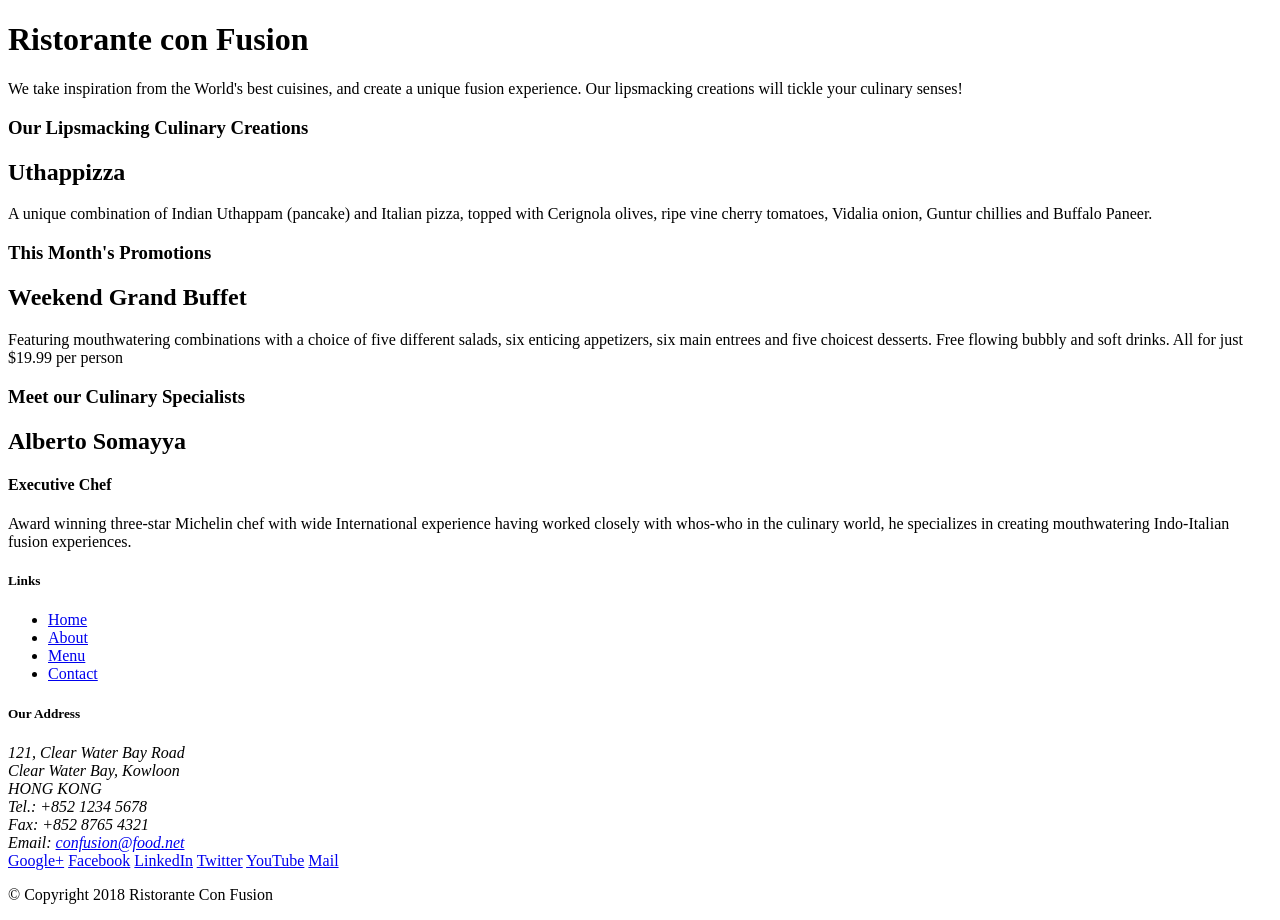
==== index.html @ d3e9f5dc "Intro.Bootstrap" ====
<!DOCTYPE html>
<html lang="en">

<head>
  <!-- Required meta tags always come first -->
<meta charset="utf-8">
<meta name="viewport" content="width=device-width, initial-scale=1, shrink-to-fit=no">
<meta http-equiv="x-ua-compatible" content="ie=edge">

<!-- Bootstrap CSS -->
<link rel="stylesheet" href="node_modules/bootstrap/dist/css/bootstrap.min.css">
    <title>Ristorante Con Fusion</title>
</head>

<body>

    <header>
        <div>
            <div>
                <div>
                    <h1>Ristorante con Fusion</h1>
                    <p>We take inspiration from the World's best cuisines, and create a unique fusion experience. Our lipsmacking creations will tickle your culinary senses!</p>
                </div>
                <div>
                </div>
            </div>
        </div>
    </header>

    <div>
        <div>
            <div>
                <h3>Our Lipsmacking Culinary Creations</h3>
            </div>
            <div>
                <h2>Uthappizza</h2>
                <p>A unique combination of Indian Uthappam (pancake) and Italian pizza, topped with Cerignola olives, ripe vine cherry tomatoes, Vidalia onion, Guntur chillies and Buffalo Paneer.</p>
            </div>
        </div>


        <div>
            <div>
                <h3>This Month's Promotions</h3>
            </div>
            <div>
                <h2>Weekend Grand Buffet</h2>
                <p>Featuring mouthwatering combinations with a choice of five different salads, six enticing appetizers, six main entrees and five choicest desserts. Free flowing bubbly and soft drinks. All for just $19.99 per person </p>
            </div>
        </div>

        <div>
            <div>
                <h3>Meet our Culinary Specialists</h3>
            </div>
            <div>
                <h2>Alberto Somayya</h2>
                <h4>Executive Chef</h4>
                <p>Award winning three-star Michelin chef with wide International experience having worked closely with whos-who in the culinary world, he specializes in creating mouthwatering Indo-Italian fusion experiences. </p>
            </div>
        </div>
    </div>

    <footer>
        <div>
            <div>
                <div>
                    <h5>Links</h5>
                    <ul>
                        <li><a href="#">Home</a></li>
                        <li><a href="#">About</a></li>
                        <li><a href="#">Menu</a></li>
                        <li><a href="#">Contact</a></li>
                    </ul>
                </div>
                <div>
                    <h5>Our Address</h5>
                    <address>
		              121, Clear Water Bay Road<br>
		              Clear Water Bay, Kowloon<br>
		              HONG KONG<br>
		              Tel.: +852 1234 5678<br>
		              Fax: +852 8765 4321<br>
		              Email: <a href="mailto:confusion@food.net">confusion@food.net</a>
		           </address>
                </div>
                <div>
                    <div>
                        <a href="http://google.com/+">Google+</a>
                        <a href="http://www.facebook.com/profile.php?id=">Facebook</a>
                        <a href="http://www.linkedin.com/in/">LinkedIn</a>
                        <a href="http://twitter.com/">Twitter</a>
                        <a href="http://youtube.com/">YouTube</a>
                        <a href="mailto:">Mail</a>
                    </div>
                </div>
           </div>
           <div>
                <div>
                    <p>© Copyright 2018 Ristorante Con Fusion</p>
                </div>
           </div>
        </div>
    </footer>
    <!-- jQuery first, then Popper.js, then Bootstrap JS. -->
    <script src="node_modules/jquery/dist/jquery.slim.min.js"></script>
    <script src="node_modules/popper.js/dist/umd/popper.min.js"></script>
    <script src="node_modules/bootstrap/dist/js/bootstrap.min.js"></script>
</body>

</html>
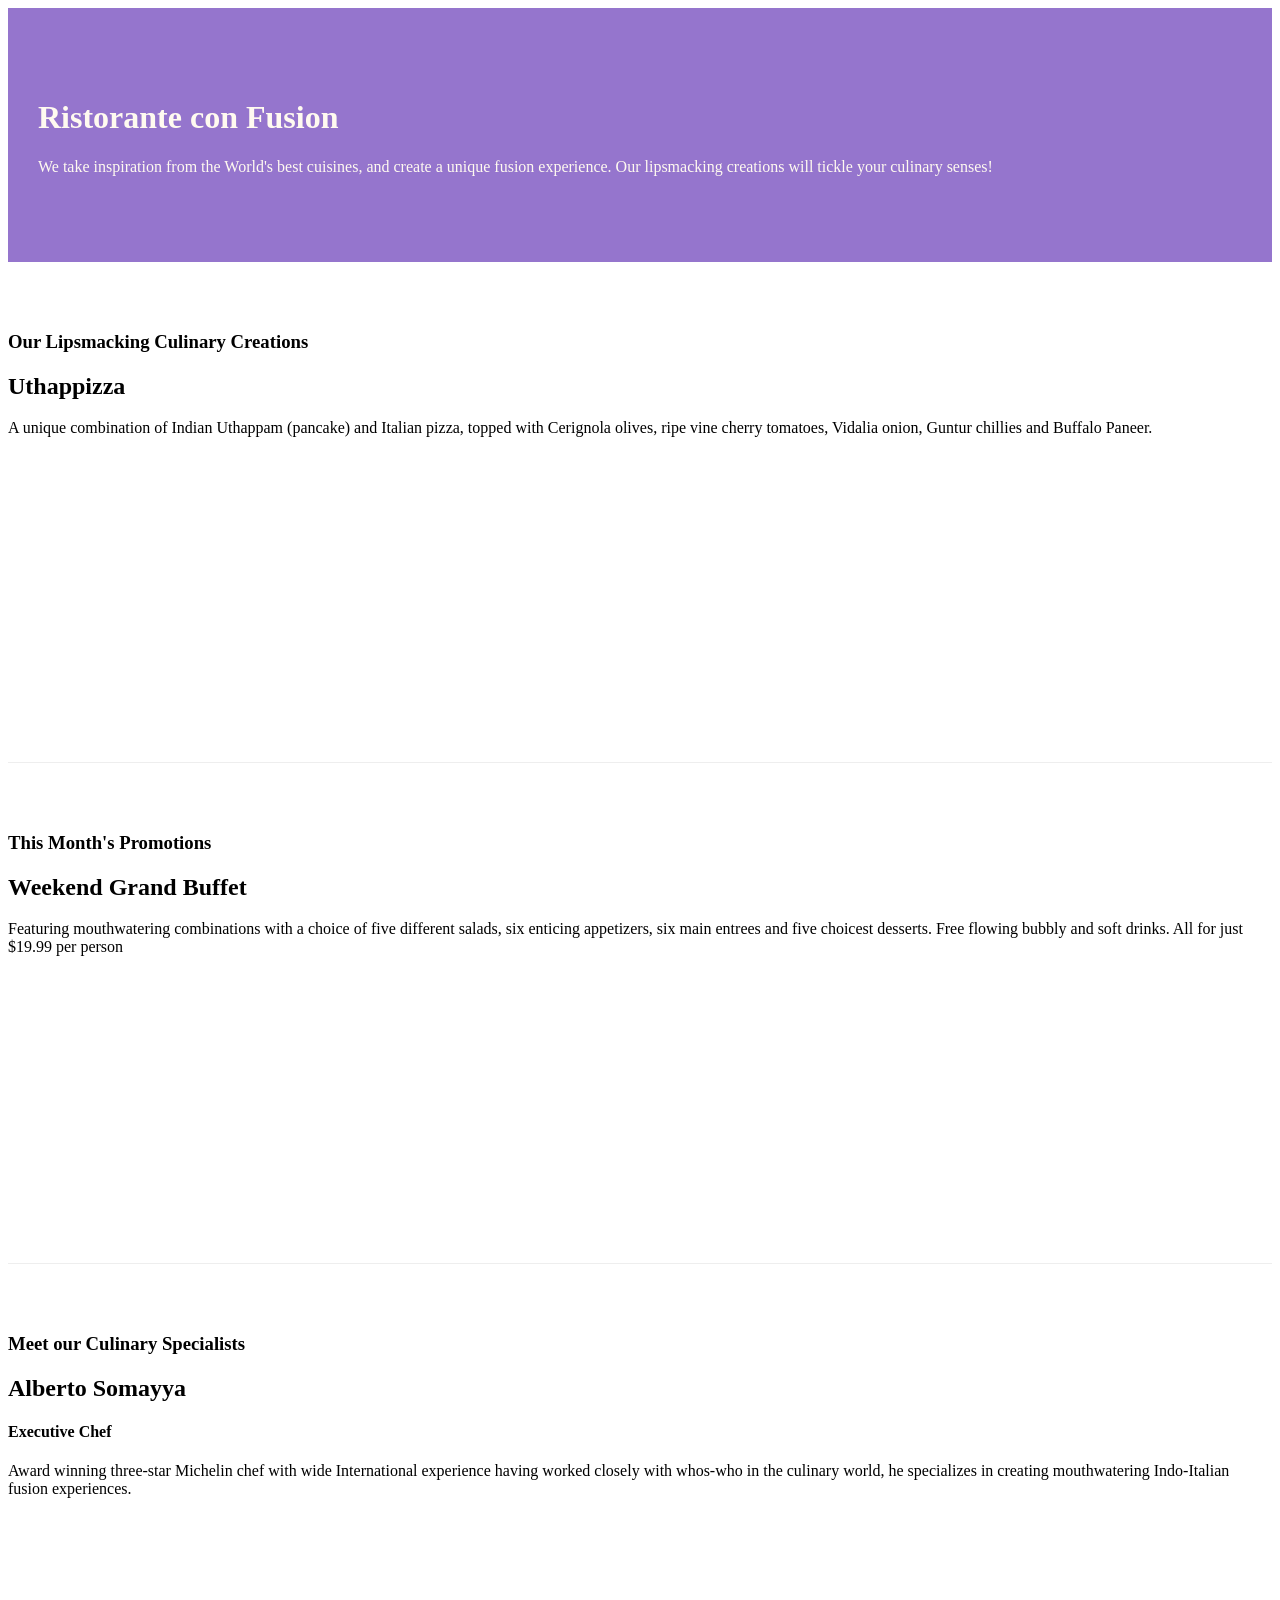
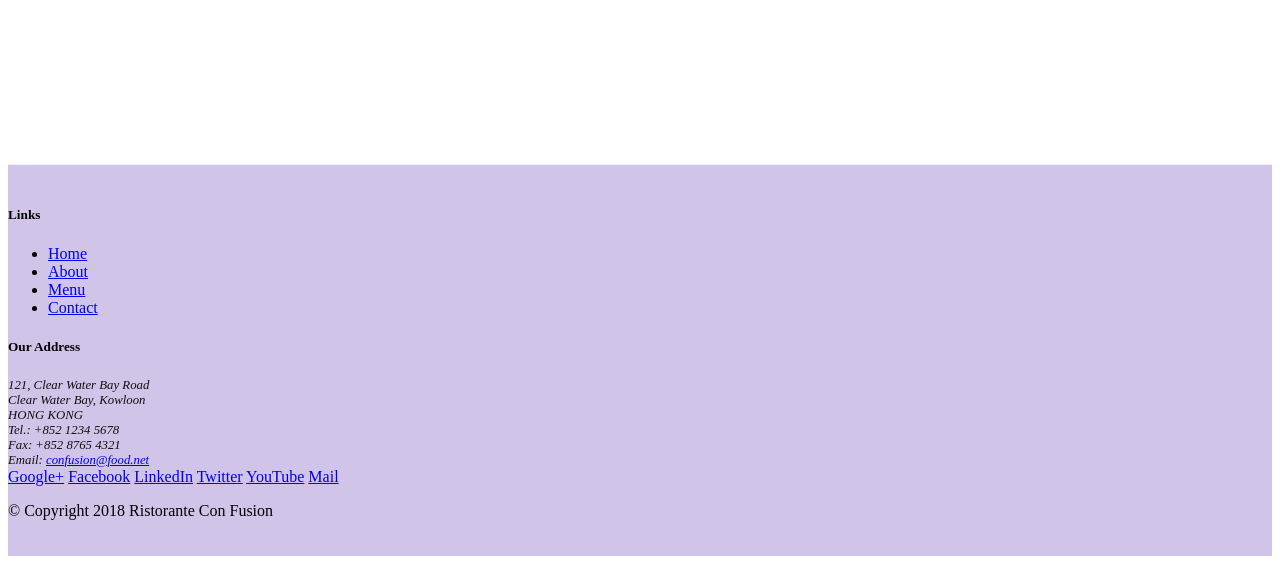
==== commit 41e453d4: "Bootstrap grid part two" ====
--- a/index.html
+++ b/index.html
@@ -9,51 +9,52 @@
 
 <!-- Bootstrap CSS -->
 <link rel="stylesheet" href="node_modules/bootstrap/dist/css/bootstrap.min.css">
+<link href="css/styles.css" rel="stylesheet">
     <title>Ristorante Con Fusion</title>
 </head>
 
 <body>
 
-    <header>
-        <div>
-            <div>
-                <div>
+    <header class="jumbotron">
+        <div class="container">
+            <div class="row row-header">
+                <div class="col-12 col-sm-6">
                     <h1>Ristorante con Fusion</h1>
                     <p>We take inspiration from the World's best cuisines, and create a unique fusion experience. Our lipsmacking creations will tickle your culinary senses!</p>
                 </div>
-                <div>
+                <div class="col-12 col-sm">
                 </div>
             </div>
         </div>
     </header>
 
-    <div>
-        <div>
-            <div>
+    <div class="container">
+        <div class="row row-content align-items-center">
+            <div class="col-12 col-sm-4 order-sm-last col-md-3">
                 <h3>Our Lipsmacking Culinary Creations</h3>
             </div>
-            <div>
+            <div class="col col-sm order-sm-first col-md">
                 <h2>Uthappizza</h2>
                 <p>A unique combination of Indian Uthappam (pancake) and Italian pizza, topped with Cerignola olives, ripe vine cherry tomatoes, Vidalia onion, Guntur chillies and Buffalo Paneer.</p>
             </div>
         </div>
 
 
-        <div>
-            <div>
+        <div class="row row-content align-items-center">
+            <div class="col-12 col-sm-4 col-md-3">
                 <h3>This Month's Promotions</h3>
             </div>
-            <div>
+            <div class="col col-sm col-md">
                 <h2>Weekend Grand Buffet</h2>
                 <p>Featuring mouthwatering combinations with a choice of five different salads, six enticing appetizers, six main entrees and five choicest desserts. Free flowing bubbly and soft drinks. All for just $19.99 per person </p>
             </div>
         </div>
 
-        <div>
-            <div>
+        <div class="row row-content align-items-center">
+            <div class="col-12 col-sm-4 order-sm-last col-md-3">
                 <h3>Meet our Culinary Specialists</h3>
             </div>
-            <div>
+            <div class="col col-sm order-sm-first col-md">
                 <h2>Alberto Somayya</h2>
                 <h4>Executive Chef</h4>
                 <p>Award winning three-star Michelin chef with wide International experience having worked closely with whos-who in the culinary world, he specializes in creating mouthwatering Indo-Italian fusion experiences. </p>
@@ -61,21 +62,21 @@
         </div>
     </div>
 
-    <footer>
-        <div>
-            <div>
-                <div>
+    <footer class="footer">
+        <div class="container">
+            <div class="row">
+                <div class="col-4 offset-1 col-sm-2">
                     <h5>Links</h5>
-                    <ul>
+                    <ul class="list-unstyled">
                         <li><a href="#">Home</a></li>
                         <li><a href="#">About</a></li>
                         <li><a href="#">Menu</a></li>
                         <li><a href="#">Contact</a></li>
                     </ul>
                 </div>
-                <div>
+                <div class="col-7 col-sm-5">
                     <h5>Our Address</h5>
-                    <address>
+                <address>
 		              121, Clear Water Bay Road<br>
 		              Clear Water Bay, Kowloon<br>
 		              HONG KONG<br>
@@ -84,8 +85,8 @@
 		              Email: <a href="mailto:confusion@food.net">confusion@food.net</a>
 		           </address>
                 </div>
-                <div>
-                    <div>
+                <div class="col-12 col-sm-4 align-self-center">
+                    <div class="text-center">
                         <a href="http://google.com/+">Google+</a>
                         <a href="http://www.facebook.com/profile.php?id=">Facebook</a>
                         <a href="http://www.linkedin.com/in/">LinkedIn</a>
@@ -95,8 +96,8 @@
                     </div>
                 </div>
            </div>
-           <div>
-                <div>
+           <div class="row justify-content-center">
+                <div class="col-auto">
                     <p>© Copyright 2018 Ristorante Con Fusion</p>
                 </div>
            </div>
--- a/css/styles.css
+++ b/css/styles.css
@@ -0,0 +1,30 @@
+.row-header{
+    margin:0px auto;
+    padding:0px;
+}
+
+.row-content {
+    margin:0px auto;
+    padding: 50px 0px 50px 0px;
+    border-bottom: 1px ridge;
+    min-height:400px;
+}
+
+.footer{
+    background-color: #D1C4E9;
+    margin:0px auto;
+    padding: 20px 0px 20px 0px;
+}
+
+.jumbotron {
+    padding:70px 30px 70px 30px;
+    margin:0px auto;
+    background: #9575CD ;
+    color:floralwhite;
+}
+
+address{
+    font-size:80%;
+    margin:0px;
+    color:#0f0f0f;
+}
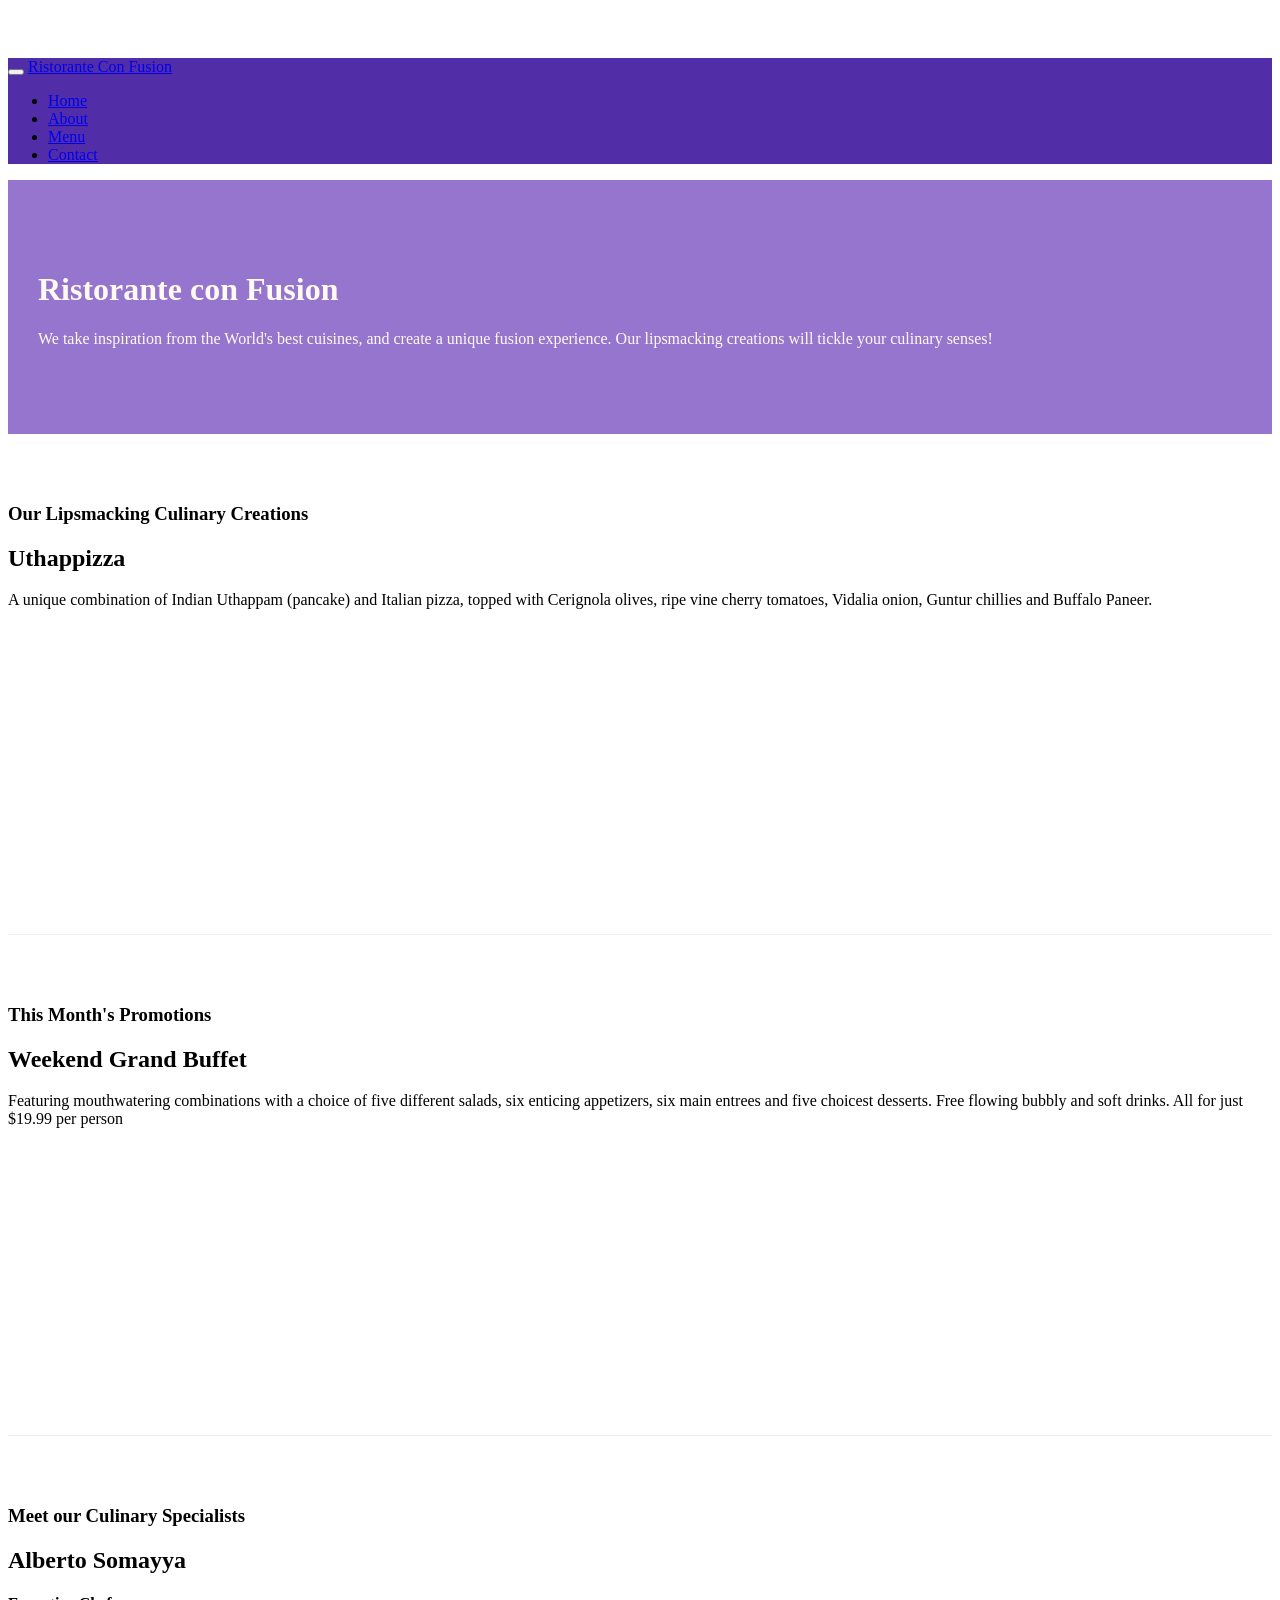
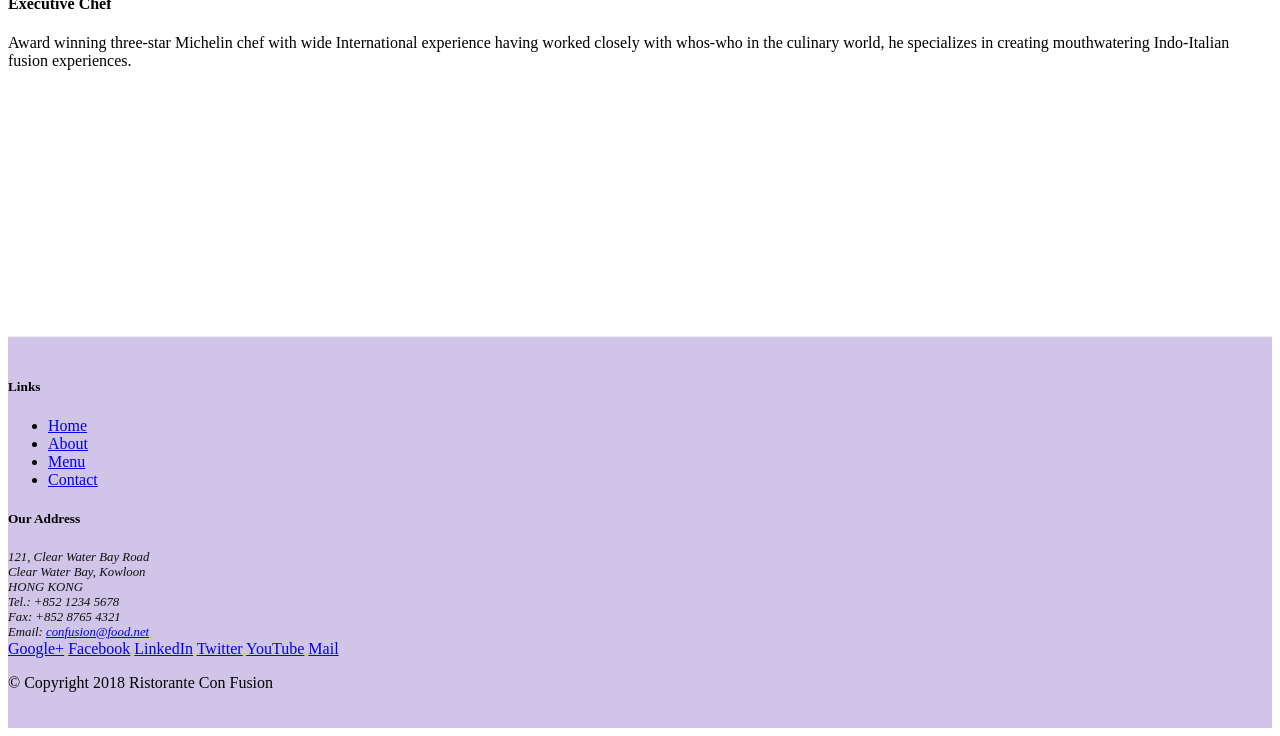
==== commit 5d9fed50: "navbar and breadcrumbs" ====
--- a/index.html
+++ b/index.html
@@ -14,6 +14,22 @@
 </head>
 
 <body>
+    <nav class="navbar navbar-dark navbar-expand-sm fixed-top">
+      <div class="container">
+        <button class="navbat-toggler" type="button" data-toggle="collapse" data-target="#Navbar">
+            <span class="navbar-toggler-icon"></span>
+        </button>
+        <a class="navbar-brand mr-auto" href="#">Ristorante Con Fusion</a>
+        <div class="collapse navbar-collapse" id="Navbar">
+          <ul class="navbar-nav mr-auto">
+            <li class="nav-item active"><a class="nav-link" href="#">Home</a></li>
+            <li class="nav-item"><a class="nav-link" href="./aboutus.html">About</a></li>
+            <li class="nav-item"><a class="nav-link" href="#">Menu</a></li>
+            <li class="nav-item"><a class="nav-link" href="#">Contact</a></li>
+          </ul>
+        </div>
+      </div>
+    </nav>
 
     <header class="jumbotron">
         <div class="container">
@@ -69,7 +85,7 @@
                     <h5>Links</h5>
                     <ul class="list-unstyled">
                         <li><a href="#">Home</a></li>
-                        <li><a href="#">About</a></li>
+                        <li><a href="./aboutus.html">About</a></li>
                         <li><a href="#">Menu</a></li>
                         <li><a href="#">Contact</a></li>
                     </ul>
--- a/css/styles.css
+++ b/css/styles.css
@@ -28,3 +28,12 @@
     margin:0px;
     color:#0f0f0f;
 }
+
+body {
+    padding: 50px 0px 0px 0px;
+    z-index: 0;
+}
+
+.navbar-dark {
+  background-color: #512DA8;
+}
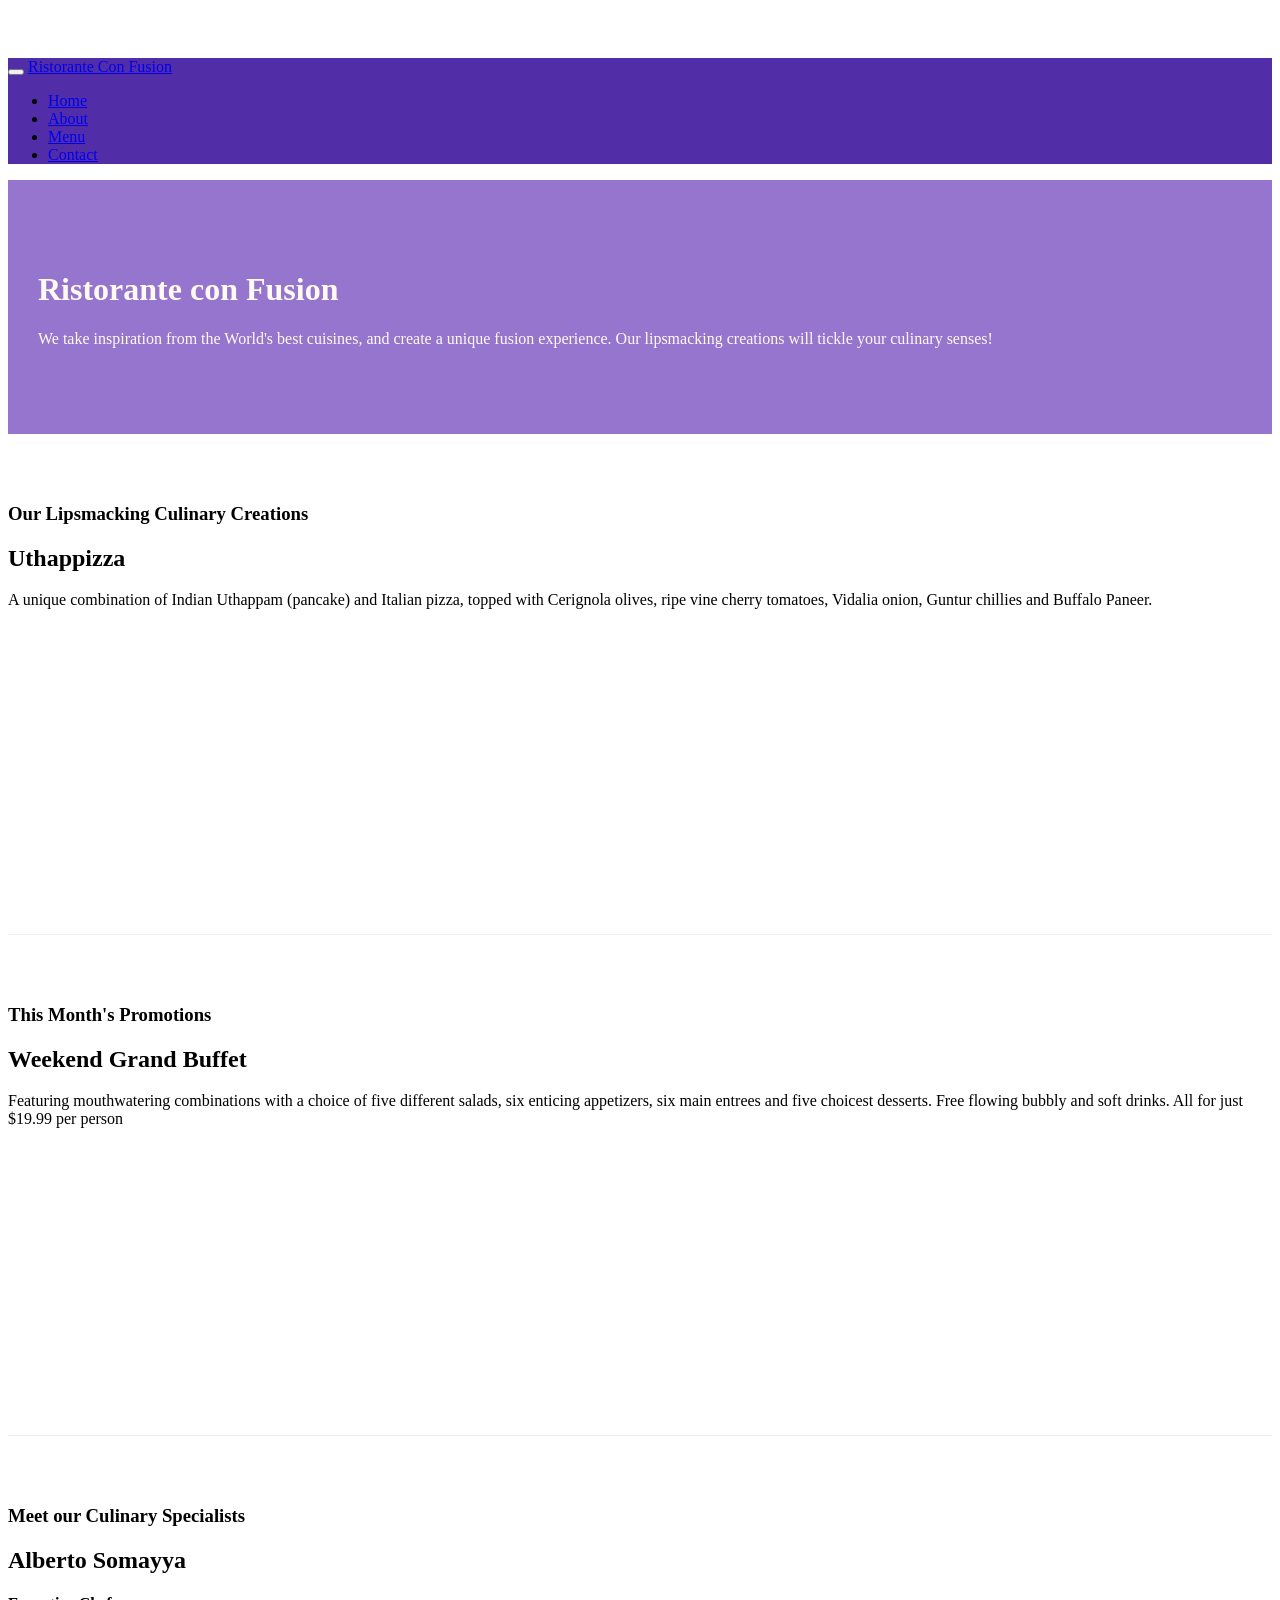
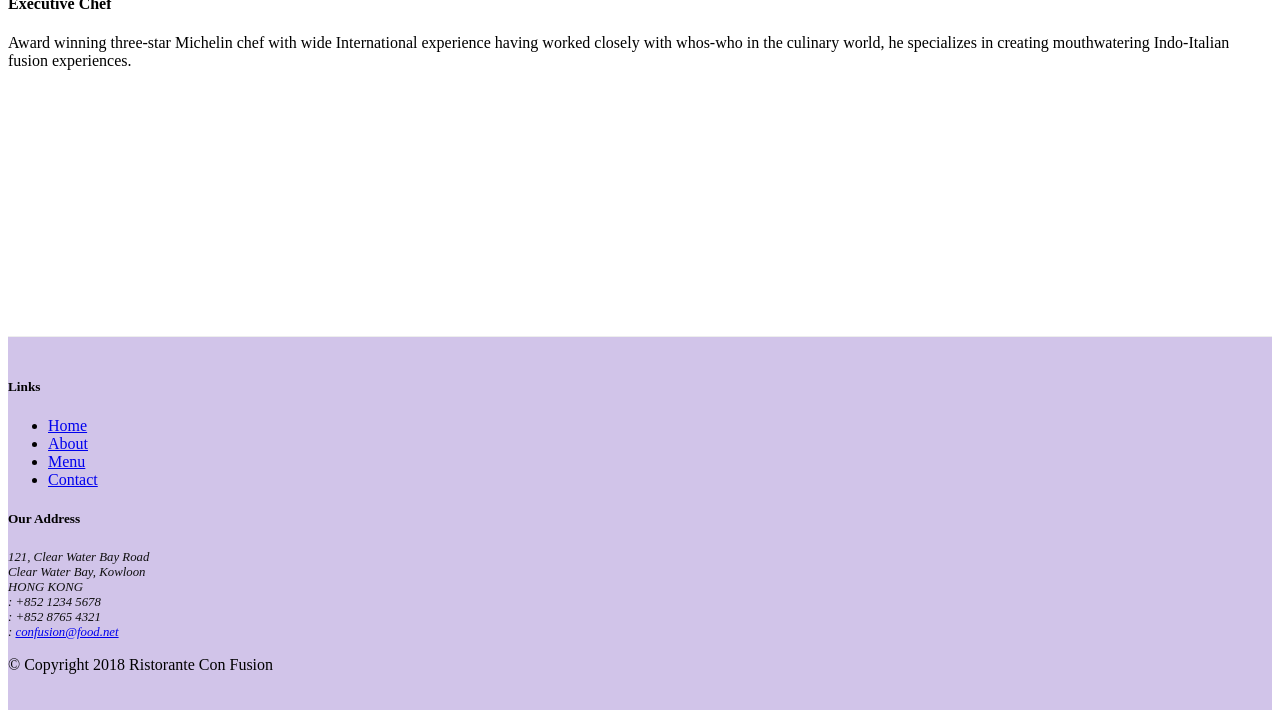
==== commit 50be1703: "icon fonts" ====
--- a/index.html
+++ b/index.html
@@ -9,6 +9,8 @@
 
 <!-- Bootstrap CSS -->
 <link rel="stylesheet" href="node_modules/bootstrap/dist/css/bootstrap.min.css">
+<link rel="stylesheet" href="node_modules/font-awesome/css/font-awesome.min.css">
+<link rel="stylesheet" href="node_modules/bootstrap-social/bootstrap-social.css">
 <link href="css/styles.css" rel="stylesheet">
     <title>Ristorante Con Fusion</title>
 </head>
@@ -16,16 +18,16 @@
 <body>
     <nav class="navbar navbar-dark navbar-expand-sm fixed-top">
       <div class="container">
-        <button class="navbat-toggler" type="button" data-toggle="collapse" data-target="#Navbar">
+        <button class="navbar-toggler" type="button" data-toggle="collapse" data-target="#Navbar">
             <span class="navbar-toggler-icon"></span>
         </button>
         <a class="navbar-brand mr-auto" href="#">Ristorante Con Fusion</a>
         <div class="collapse navbar-collapse" id="Navbar">
           <ul class="navbar-nav mr-auto">
-            <li class="nav-item active"><a class="nav-link" href="#">Home</a></li>
-            <li class="nav-item"><a class="nav-link" href="./aboutus.html">About</a></li>
-            <li class="nav-item"><a class="nav-link" href="#">Menu</a></li>
-            <li class="nav-item"><a class="nav-link" href="#">Contact</a></li>
+            <li class="nav-item active"><a class="nav-link" href="#"><span class="fa fa-home fa-lg"></span> Home</a></li>
+            <li class="nav-item"><a class="nav-link" href="./aboutus.html"><span class="fa fa-info fa-lg"></span> About</a></li>
+            <li class="nav-item"><a class="nav-link" href="#"><span class="fa fa-list fa-lg"></span> Menu</a></li>
+            <li class="nav-item"><a class="nav-link" href="#"><span class="fa fa-address-card fa-lg"></span> Contact</a></li>
           </ul>
         </div>
       </div>
@@ -96,19 +98,19 @@
 		              121, Clear Water Bay Road<br>
 		              Clear Water Bay, Kowloon<br>
 		              HONG KONG<br>
-		              Tel.: +852 1234 5678<br>
-		              Fax: +852 8765 4321<br>
-		              Email: <a href="mailto:confusion@food.net">confusion@food.net</a>
+		              <i class="fa fa-phone fa-lg"></i>: +852 1234 5678<br>
+		              <i class="fa fa-fax fa-lg"></i>: +852 8765 4321<br>
+		              <i class="fa fa-envelope fa-lg"></i>: <a href="mailto:confusion@food.net">confusion@food.net</a>
 		           </address>
                 </div>
                 <div class="col-12 col-sm-4 align-self-center">
                     <div class="text-center">
-                        <a href="http://google.com/+">Google+</a>
-                        <a href="http://www.facebook.com/profile.php?id=">Facebook</a>
-                        <a href="http://www.linkedin.com/in/">LinkedIn</a>
-                        <a href="http://twitter.com/">Twitter</a>
-                        <a href="http://youtube.com/">YouTube</a>
-                        <a href="mailto:">Mail</a>
+                        <a class="btn btn-social-icon btn-google" href="http://google.com/+"><i class="fa fa-google-plus fa-lg"></i></a>
+                        <a class="btn btn-social-icon btn-facebook" href="http://www.facebook.com/profile.php?id="><i class="fa fa-facebook fa-lg"></i></a>
+                        <a class="btn btn-social-icon btn-linkedin" href="http://www.linkedin.com/in/"><i class="fa fa-linkedin fa-lg"></i></a>
+                        <a class="btn btn-social-icon btn-twitter" href="http://twitter.com/"><i class="fa fa-twitter fa-lg"></i></a>
+                        <a class="btn btn-social-icon btn-google" href="http://youtube.com/"><i class="fa fa-youtube fa-lg"></i></a>
+                        <a class="btn btn-social-icon" href="mailto:"><i class="fa fa-envelope-o fa-lg"></i></a>
                     </div>
                 </div>
            </div>
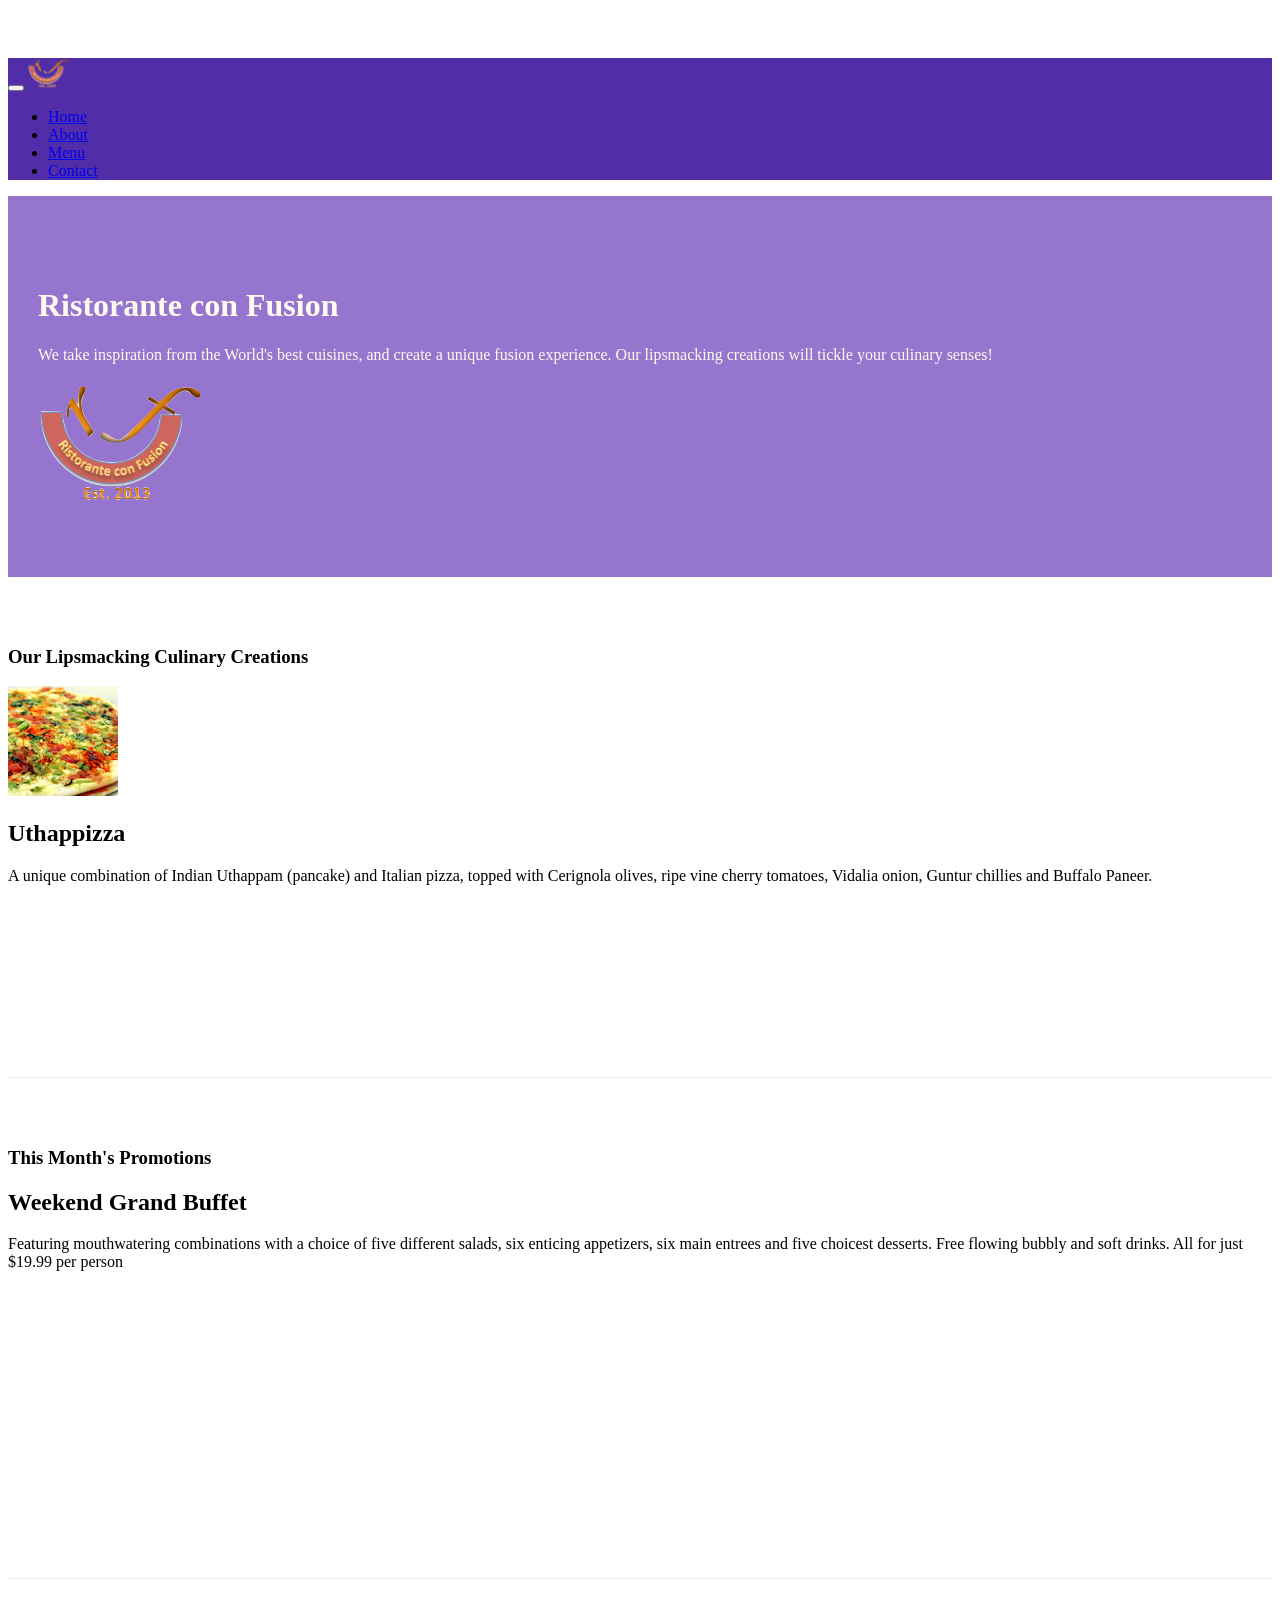
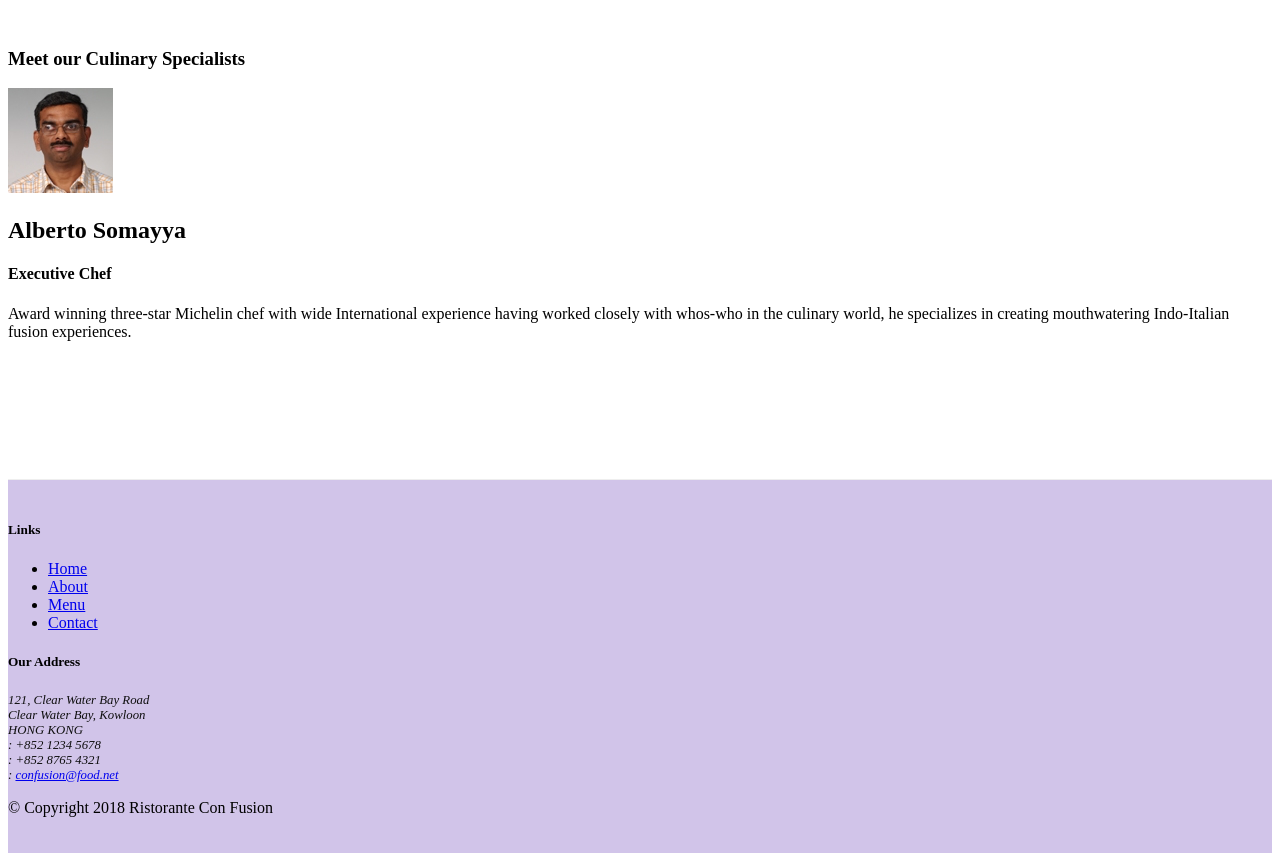
==== commit 3f706701: "images and media" ====
--- a/index.html
+++ b/index.html
@@ -21,13 +21,13 @@
         <button class="navbar-toggler" type="button" data-toggle="collapse" data-target="#Navbar">
             <span class="navbar-toggler-icon"></span>
         </button>
-        <a class="navbar-brand mr-auto" href="#">Ristorante Con Fusion</a>
+        <a class="navbar-brand mr-auto" href="#"><img src="img/logo.png" height="30" width="41"></img></a>
         <div class="collapse navbar-collapse" id="Navbar">
           <ul class="navbar-nav mr-auto">
             <li class="nav-item active"><a class="nav-link" href="#"><span class="fa fa-home fa-lg"></span> Home</a></li>
             <li class="nav-item"><a class="nav-link" href="./aboutus.html"><span class="fa fa-info fa-lg"></span> About</a></li>
             <li class="nav-item"><a class="nav-link" href="#"><span class="fa fa-list fa-lg"></span> Menu</a></li>
-            <li class="nav-item"><a class="nav-link" href="#"><span class="fa fa-address-card fa-lg"></span> Contact</a></li>
+            <li class="nav-item"><a class="nav-link" href="./contactus.html"><span class="fa fa-address-card fa-lg"></span> Contact</a></li>
           </ul>
         </div>
       </div>
@@ -40,7 +40,8 @@
                     <h1>Ristorante con Fusion</h1>
                     <p>We take inspiration from the World's best cuisines, and create a unique fusion experience. Our lipsmacking creations will tickle your culinary senses!</p>
                 </div>
-                <div class="col-12 col-sm">
+                <div class="col-12 col-sm align-self-center">
+                  <img src="img/logo.png" class="image-fluid"></img>
                 </div>
             </div>
         </div>
@@ -52,8 +53,14 @@
                 <h3>Our Lipsmacking Culinary Creations</h3>
             </div>
             <div class="col col-sm order-sm-first col-md">
-                <h2>Uthappizza</h2>
-                <p>A unique combination of Indian Uthappam (pancake) and Italian pizza, topped with Cerignola olives, ripe vine cherry tomatoes, Vidalia onion, Guntur chillies and Buffalo Paneer.</p>
+                <div class="media">
+                  <img class="d-flex mr-3 img-thumbnail align-self-center"
+                      src="img/uthappizza.png" alt="uthappizza"></img>
+                  <div class="media-body">
+                    <h2 class="mt-0">Uthappizza</h2>
+                    <p>A unique combination of Indian Uthappam (pancake) and Italian pizza, topped with Cerignola olives, ripe vine cherry tomatoes, Vidalia onion, Guntur chillies and Buffalo Paneer.</p>
+                  </div>
+                </div>
             </div>
         </div>
 
@@ -73,9 +80,15 @@
                 <h3>Meet our Culinary Specialists</h3>
             </div>
             <div class="col col-sm order-sm-first col-md">
-                <h2>Alberto Somayya</h2>
-                <h4>Executive Chef</h4>
-                <p>Award winning three-star Michelin chef with wide International experience having worked closely with whos-who in the culinary world, he specializes in creating mouthwatering Indo-Italian fusion experiences. </p>
+                <div class="media">
+                  <img class="d-flex mr-3 img-thumbnail align-self-center"
+                      src="img/alberto.png" alt="alberto">
+                  <div class="media-body">
+                    <h2 class="mt-0">Alberto Somayya</h2>
+                    <h4>Executive Chef</h4>
+                    <p>Award winning three-star Michelin chef with wide International experience having worked closely with whos-who in the culinary world, he specializes in creating mouthwatering Indo-Italian fusion experiences. </p>
+                  </div>
+                </div>
             </div>
         </div>
     </div>
@@ -89,7 +102,7 @@
                         <li><a href="#">Home</a></li>
                         <li><a href="./aboutus.html">About</a></li>
                         <li><a href="#">Menu</a></li>
-                        <li><a href="#">Contact</a></li>
+                        <li><a href="./contactus.html">Contact</a></li>
                     </ul>
                 </div>
                 <div class="col-7 col-sm-5">
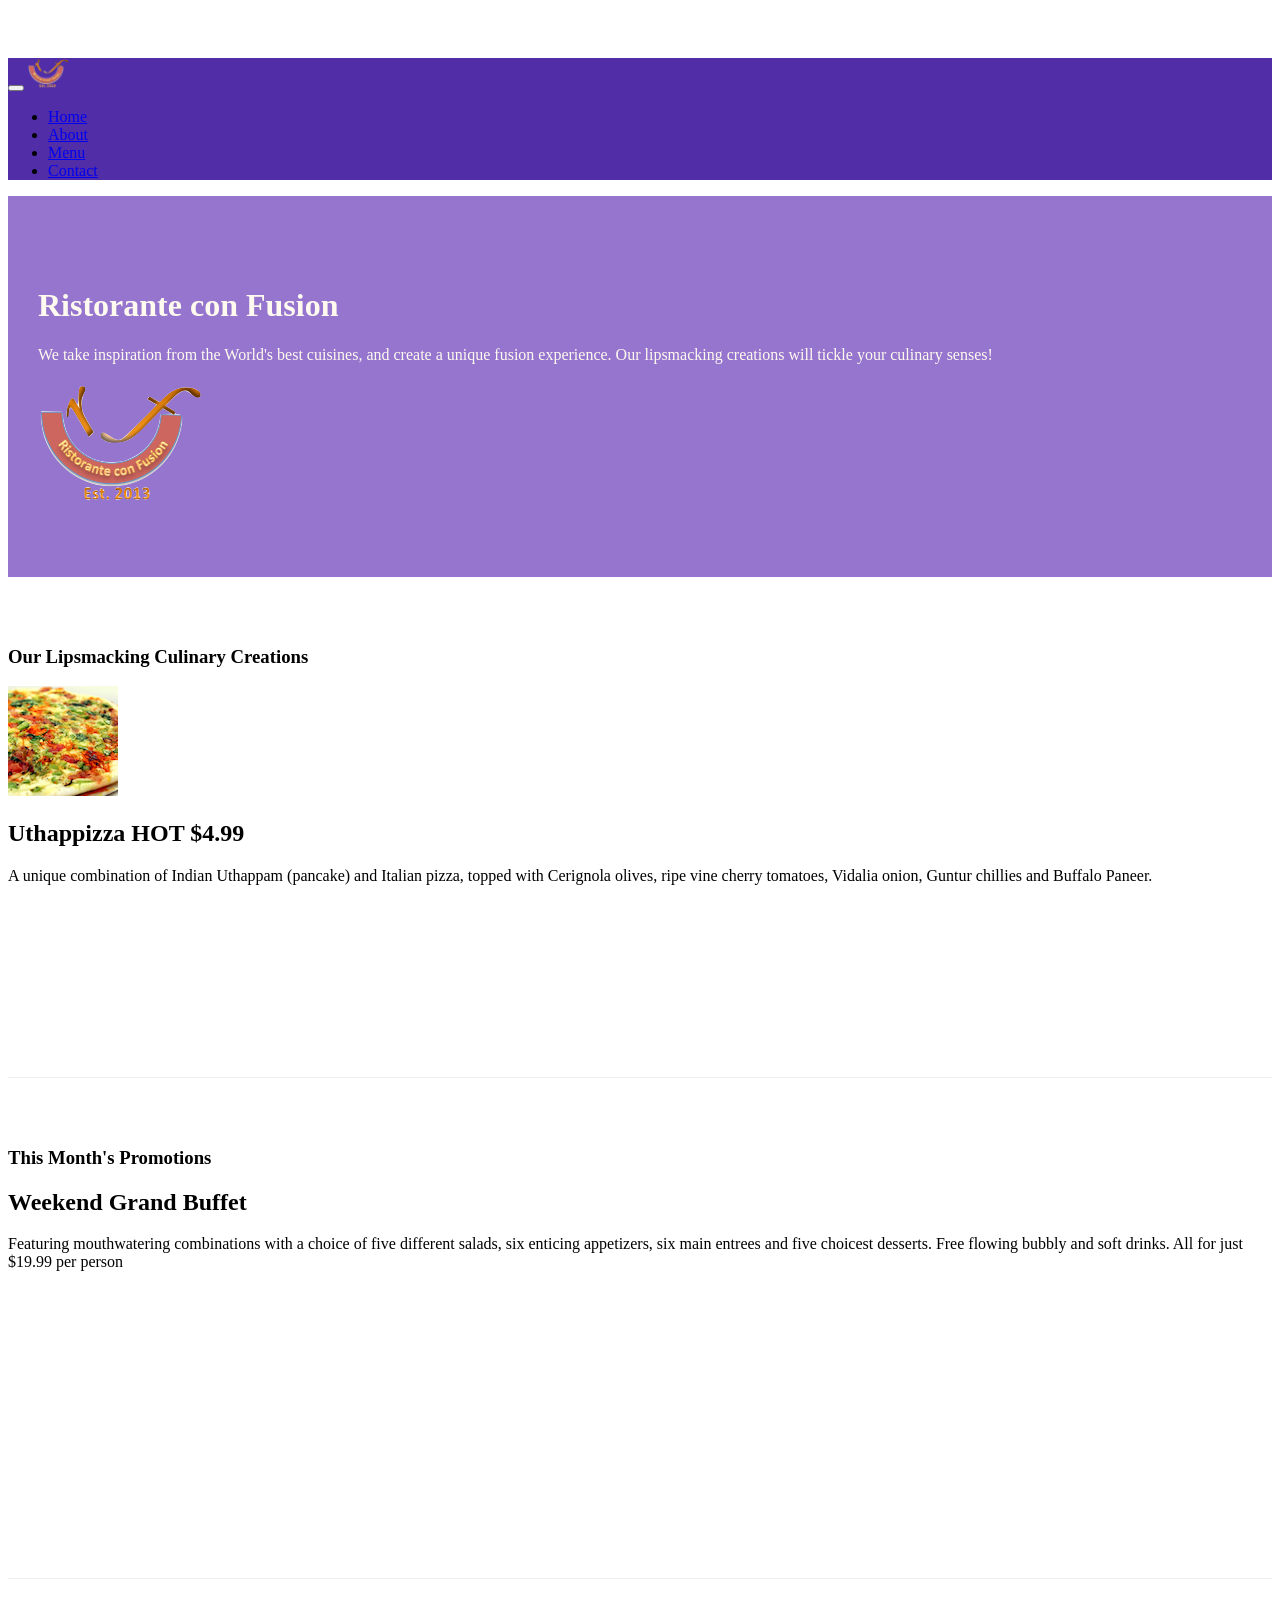
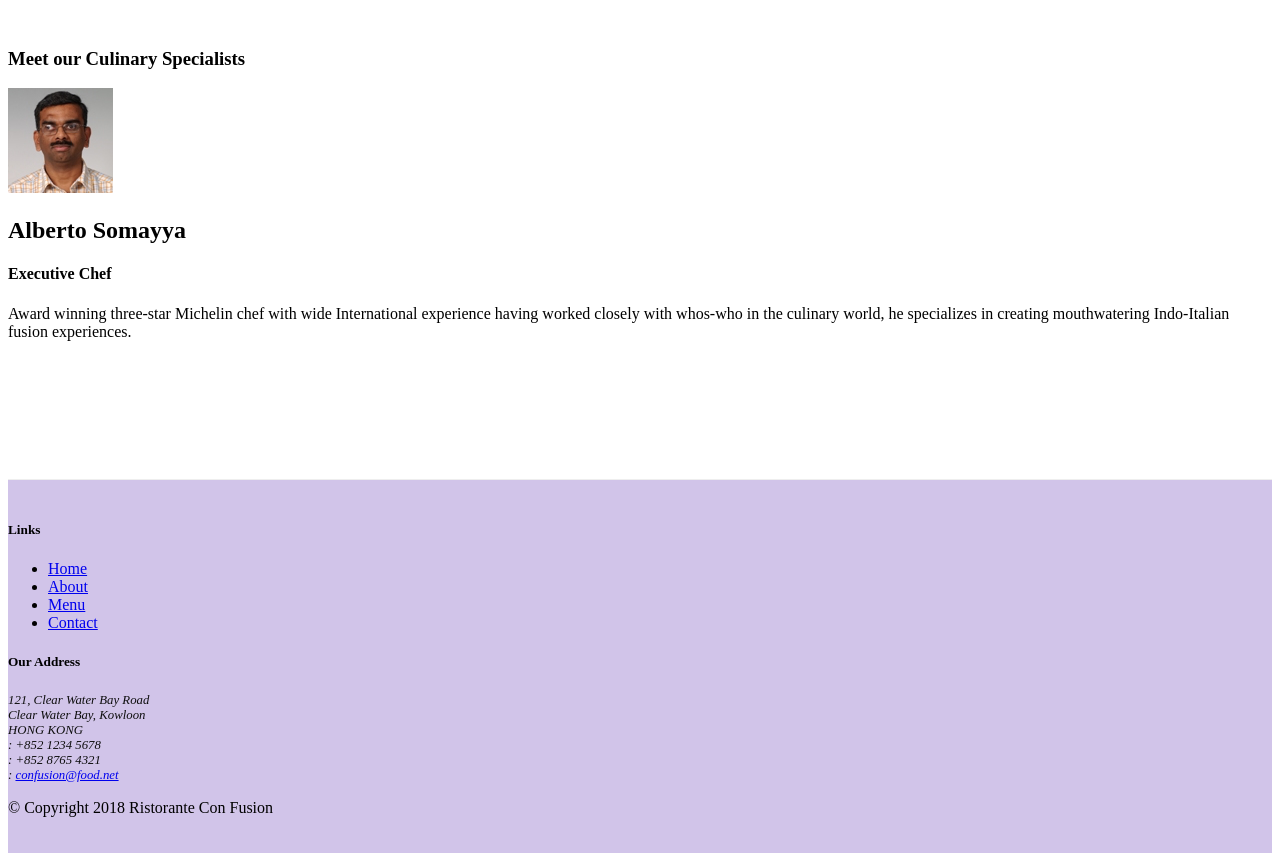
==== commit 3e095f6e: "alerting users" ====
--- a/index.html
+++ b/index.html
@@ -57,8 +57,8 @@
                   <img class="d-flex mr-3 img-thumbnail align-self-center"
                       src="img/uthappizza.png" alt="uthappizza"></img>
                   <div class="media-body">
-                    <h2 class="mt-0">Uthappizza</h2>
-                    <p>A unique combination of Indian Uthappam (pancake) and Italian pizza, topped with Cerignola olives, ripe vine cherry tomatoes, Vidalia onion, Guntur chillies and Buffalo Paneer.</p>
+                    <h2 class="mt-0">Uthappizza <span class="badge badge-danger">HOT</span> <span class="badge badge-pill badge-secondary"> $4.99</span></h2>
+                    <p class="d-none d-sm-block">A unique combination of Indian Uthappam (pancake) and Italian pizza, topped with Cerignola olives, ripe vine cherry tomatoes, Vidalia onion, Guntur chillies and Buffalo Paneer.</p>
                   </div>
                 </div>
             </div>
